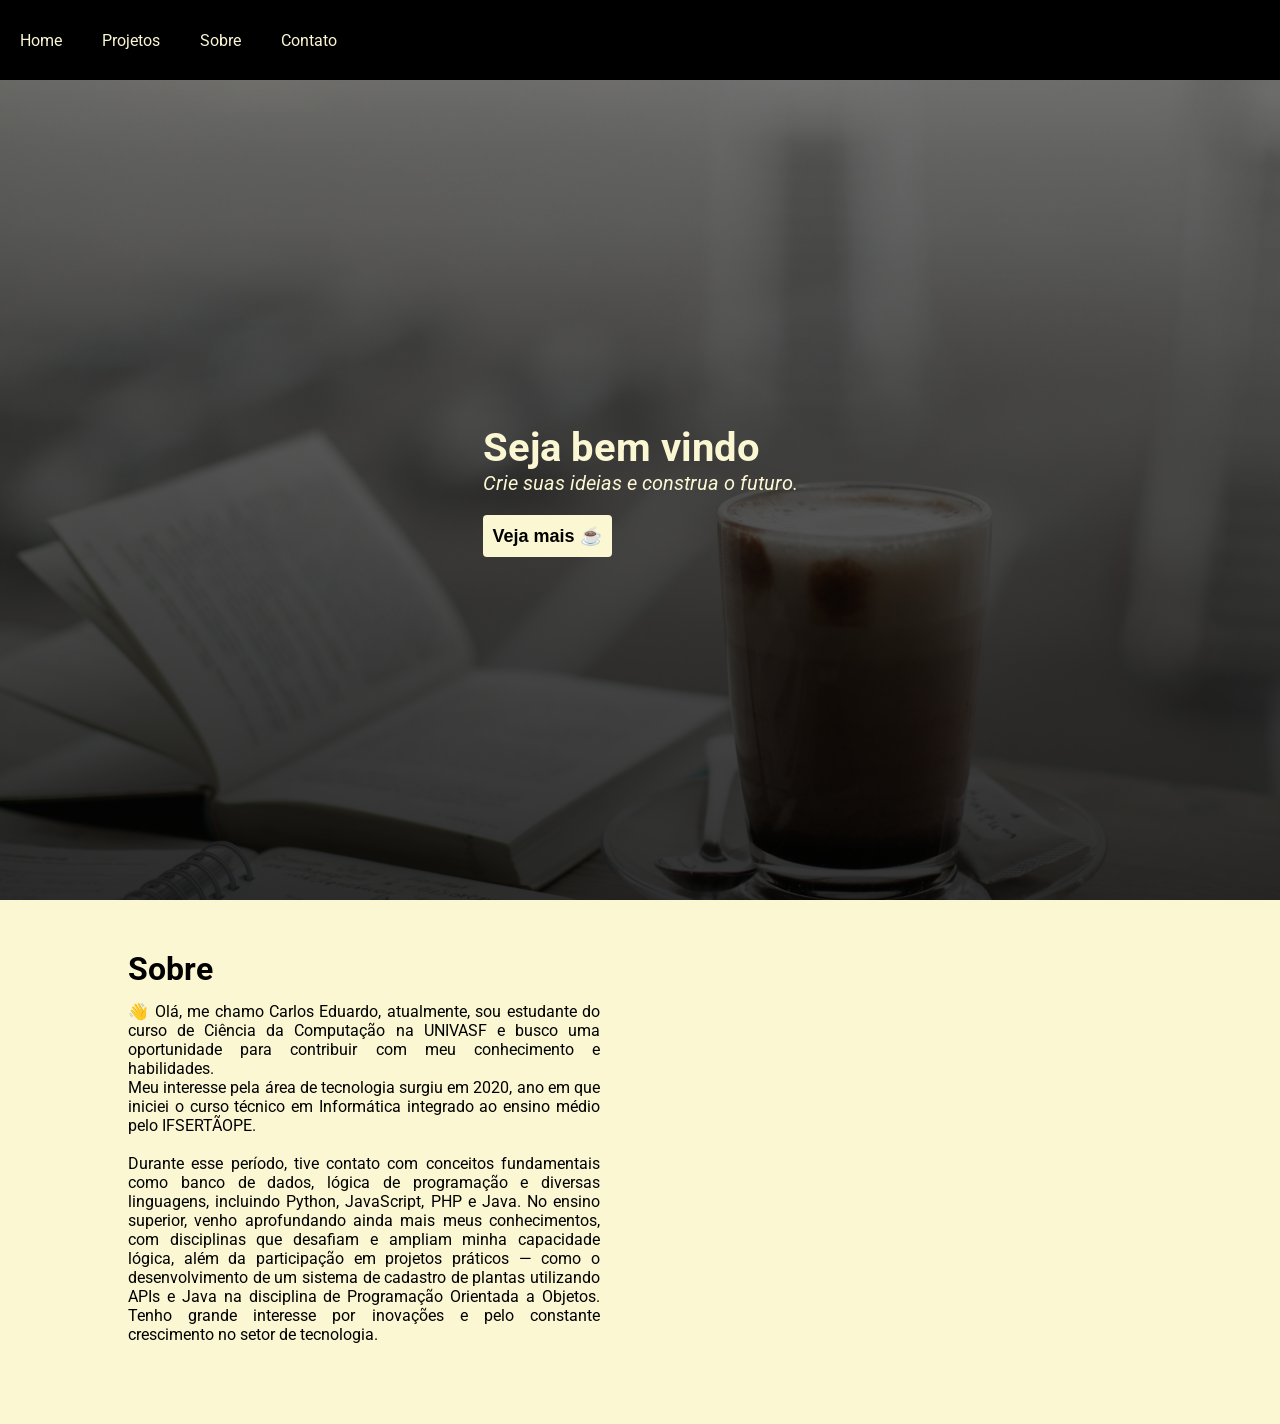
==== html/index.html @ 460fbe4c "Inicializando projeto" ====
<!DOCTYPE html>
<html lang="pt-br">
<head>
    <meta charset="UTF-8">
    <meta name="viewport" content="width=device-width, initial-scale=1.0">

    <link rel="preconnect" href="https://fonts.googleapis.com">
    <link rel="preconnect" href="https://fonts.gstatic.com" crossorigin>
    <link href="https://fonts.googleapis.com/css2?family=Roboto:ital,wght@0,100..900;1,100..900&display=swap" rel="stylesheet">
    <link rel="stylesheet" href="../style/style.css">

    <title>Carlos Eduardo</title>
</head>
<body>
    <!-- HEADER -->
    <nav class="nav">
        <ul class="nav-list">
            <li><a href="">Home</a></li>
            <li><a href="">Projetos</a></li>
            <li><a href="">Sobre</a></li>
            <li><a href="">Contato</a></li>
        </ul>
    </nav>

    <!-- MAIN -->

    <section class="main">
        <div>
            <h1>Seja bem vindo</h1>
            <p>Crie suas ideias e construa o futuro.</p>
        <a href="">
            <button class="button-acess">Veja mais ☕</button>
        </a>
        </div>
    </section>

    <!-- ABOUT -->
     <section class="about">
        <div>
            <h2>Sobre</h2>
            <p>👋 Olá, me chamo Carlos Eduardo, atualmente, sou estudante do curso de Ciência da Computação na UNIVASF e busco uma oportunidade para contribuir com meu conhecimento e habilidades. <br> Meu interesse pela área de tecnologia surgiu em 2020, ano em que iniciei o curso técnico em Informática integrado ao ensino médio pelo IFSERTÃOPE. <br><br> Durante esse período, tive contato com conceitos fundamentais como banco de dados, lógica de programação e diversas linguagens, incluindo Python, JavaScript, PHP e Java. No ensino superior, venho aprofundando ainda mais meus conhecimentos, com disciplinas que desafiam e ampliam minha capacidade lógica, além da participação em projetos práticos — como o desenvolvimento de um sistema de cadastro de plantas utilizando APIs e Java na disciplina de Programação Orientada a Objetos. Tenho grande interesse por inovações e pelo constante crescimento no setor de tecnologia.</p>
        </div>

        <!-- Projetos -->
     </section>

</body>
</html>
---- style/style.css ----
* {
    margin: 0;
    padding: 0;
    outline: 0;
    box-sizing: border-box;
}

body {
    font-family: 'Roboto', sans-serif;
}

/*HEADER*/

.nav {
    background-color: black;
    height: 80px;
    width: 100%;
    display: flex;
    position: sticky;
    top: 0;
    z-index: 9;
}

.nav-list {
    display: flex;
    align-items: center;
    list-style: none;
    margin-right: 20px;
}

.nav-list a {
    text-decoration: none;
    color: #fcf7d3;
    padding: 20px;
}

.nav-list a:hover {
    color: #DDD;
}

/* MAIN */

.main {
    width: 100%;
    height: calc(100vh - 80px);
    background-color: black;
    background-image: linear-gradient(rgba(0, 0, 0, 0.5), rgba(0, 0, 0, 0.8)), url('../img/café.jpg');
    background-size: cover; 
    background-position: center; 
    background-repeat: no-repeat;
    display: flex;
    align-items: center;
    justify-content: center;
}

.main h1 {
    font-size: 40px;
    color: #fcf7d3;
}

.main p {
    font-size: 20px;
    font-style: italic;
    color: #fcf7d3;
}

.button-acess {
    cursor: pointer;
    background-color: #fcf7d3;
    border: 0;
    padding: 10px;
    border-radius: 4px;
    font-size: 18px;
    font-weight: bold;
    margin-top: 20px;
    transition: 0.5s;
}

.main a {
    text-decoration: none;
    color: #181818;
}

.button-acess:hover {
    transform: scale(1.1);
}

/* ABOUT */

.about {
    background-color: #fcf7d3;
    width: 100%;
    padding-left: 10%;
    padding-top: 50px;
    padding-bottom: 80px;
    padding-right: 10%;
    
    display: flex;
    align-items: center;
    justify-content: space-between;
}

.about div {
    max-width: 50%;
    padding-right: 40px;
    text-align: justify;
}

.about div h2 {
    font-size: 32px;
    margin-bottom: 14px;
}
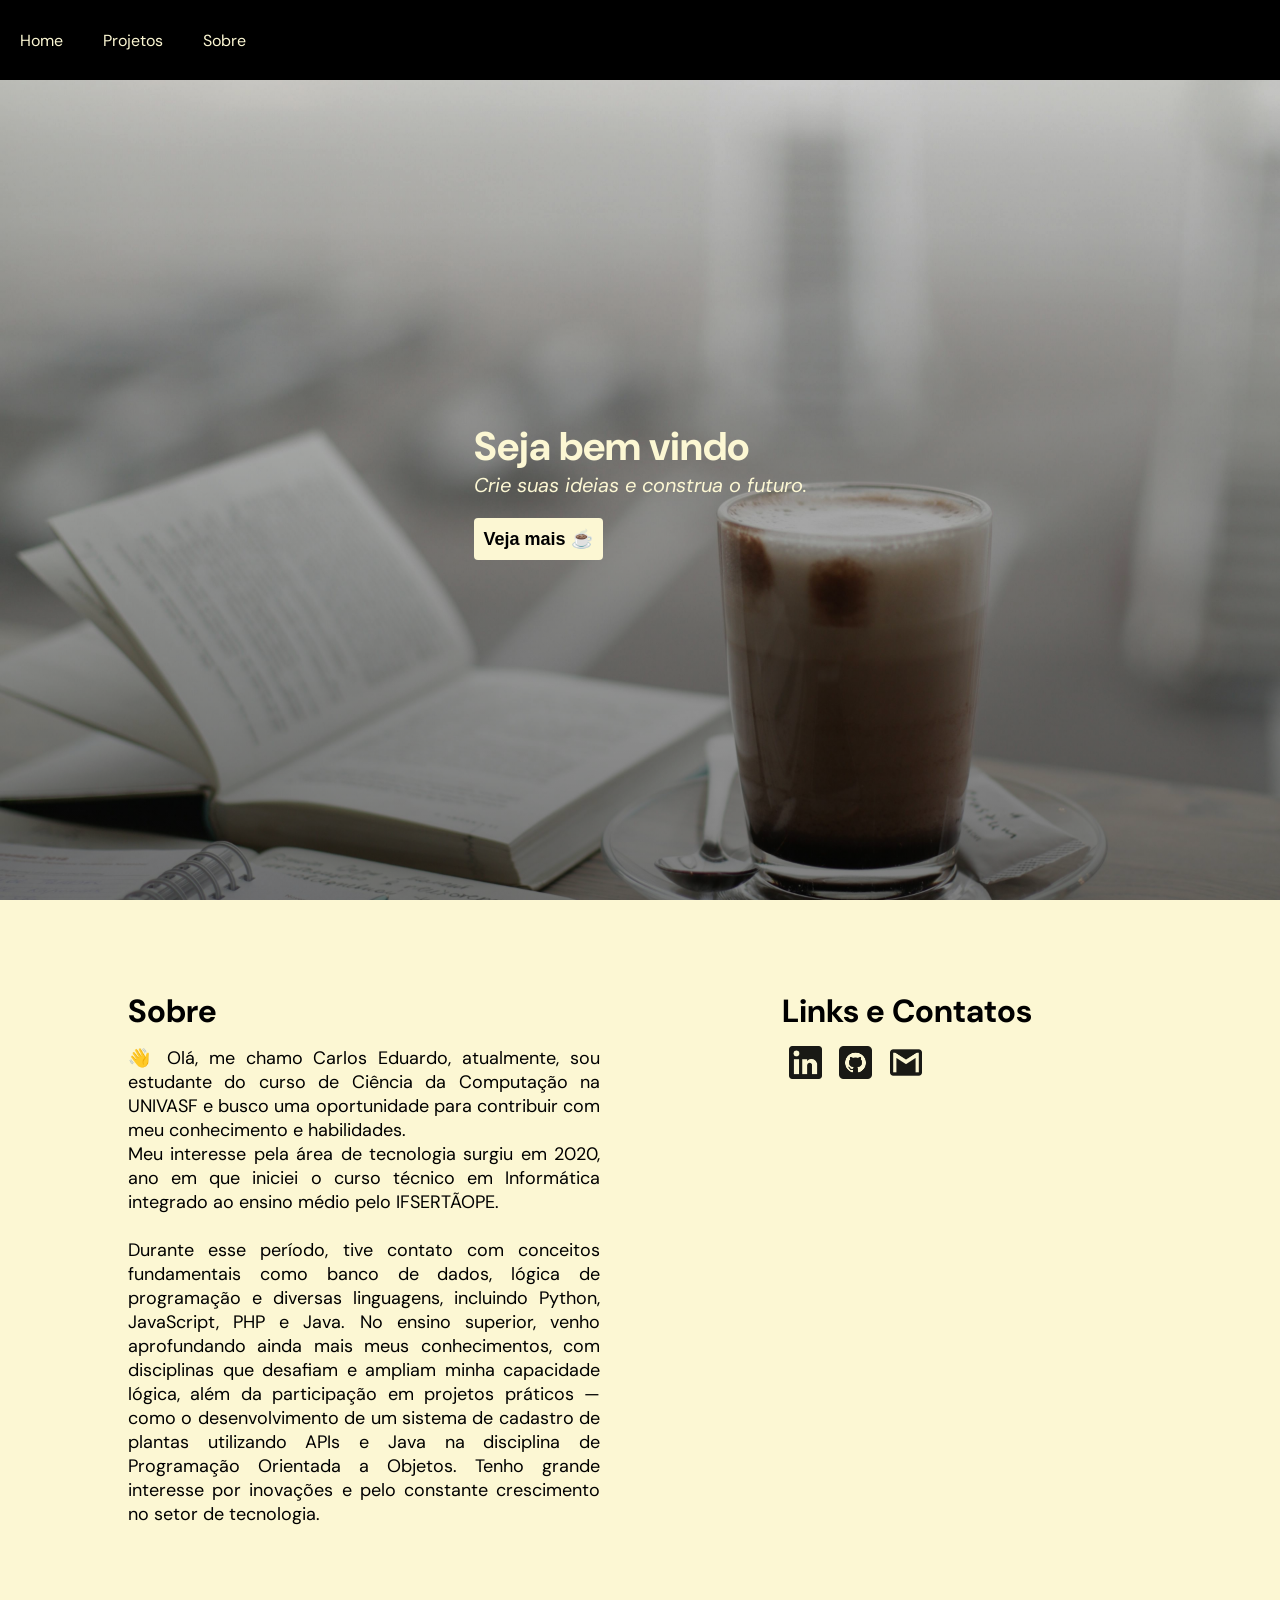
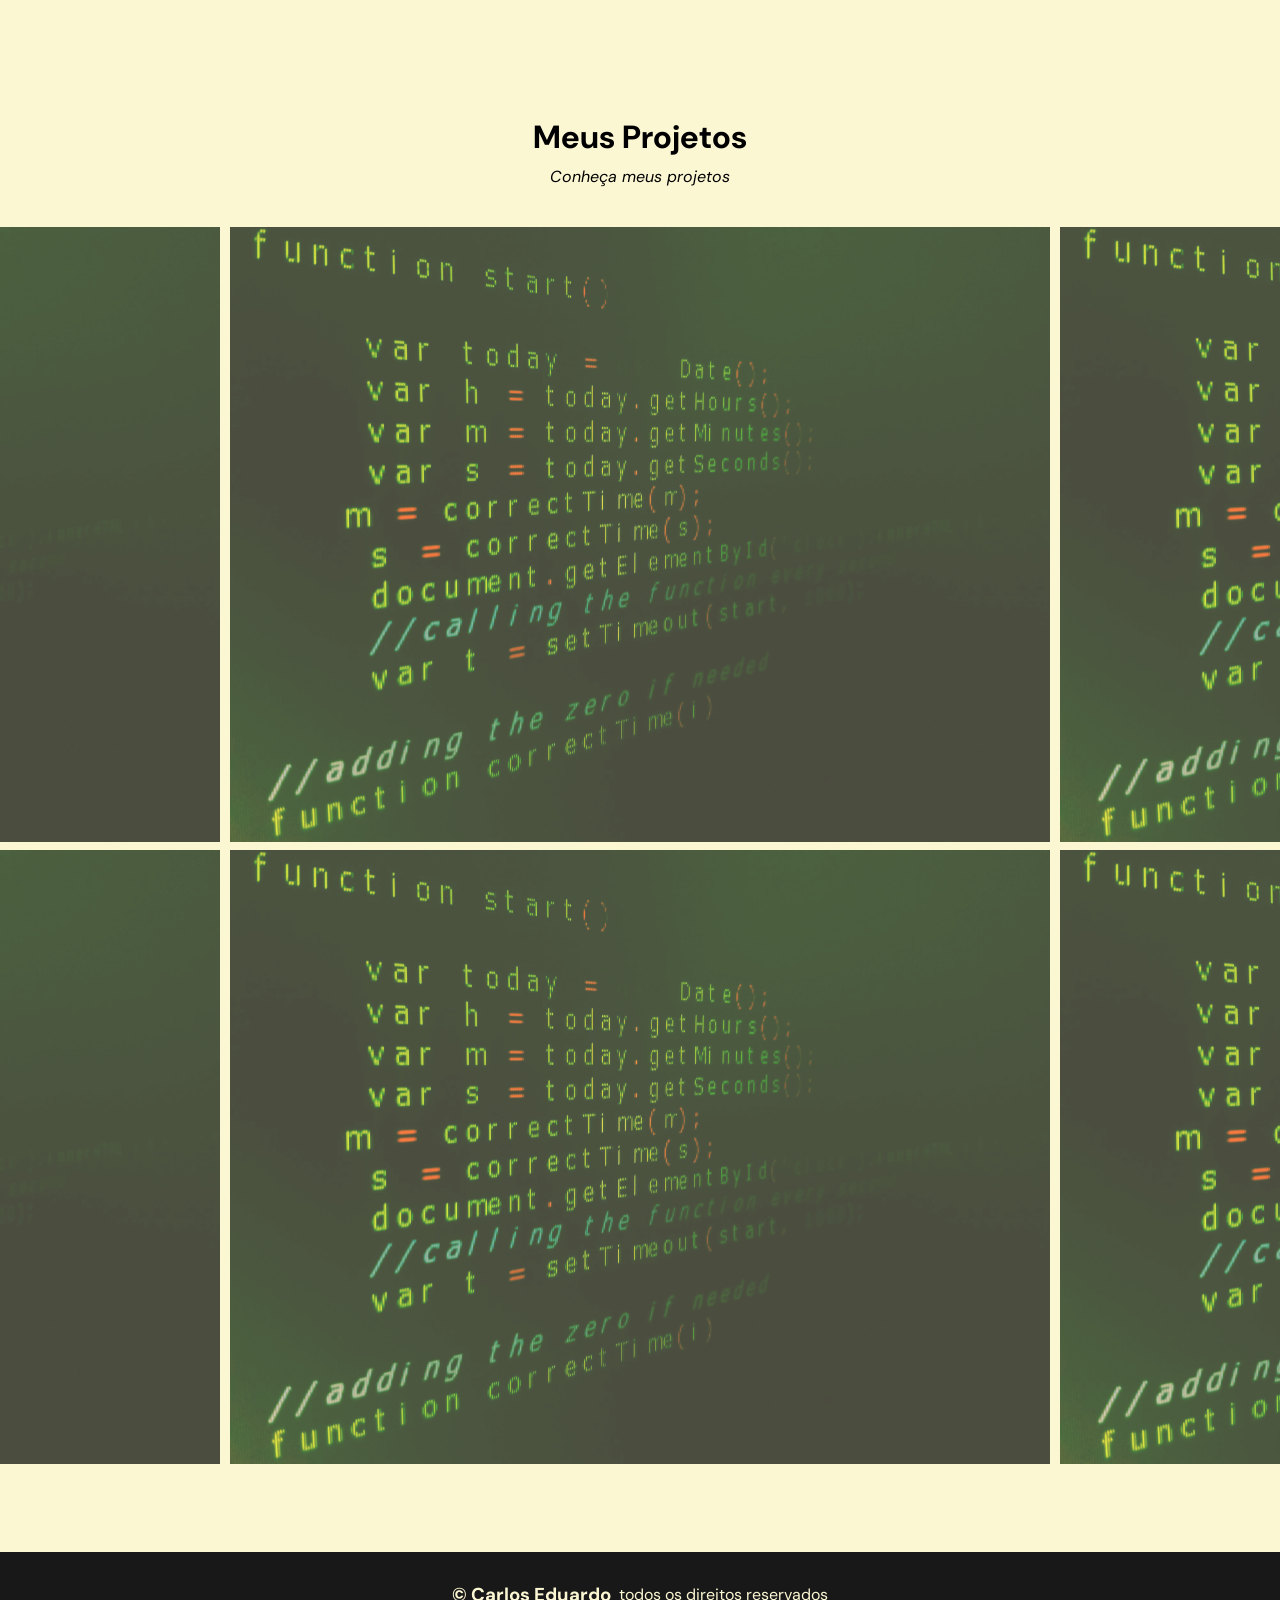
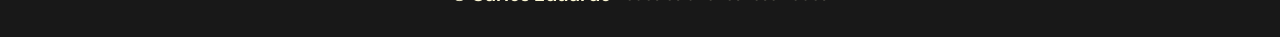
==== commit f3884b51: "fazendo melhorias na estrutura" ====
--- a/html/index.html
+++ b/html/index.html
@@ -6,43 +6,79 @@
 
     <link rel="preconnect" href="https://fonts.googleapis.com">
     <link rel="preconnect" href="https://fonts.gstatic.com" crossorigin>
-    <link href="https://fonts.googleapis.com/css2?family=Roboto:ital,wght@0,100..900;1,100..900&display=swap" rel="stylesheet">
+    <link href="https://fonts.googleapis.com/css2?family=DM+Sans:ital,opsz,wght@0,9..40,100..1000;1,9..40,100..1000&family=Roboto:ital,wght@0,100..900;1,100..900&display=swap" rel="stylesheet">
+
     <link rel="stylesheet" href="../style/style.css">
 
     <title>Carlos Eduardo</title>
+    <link rel="icon" type="image/png" href="../img/favicon2.png">
 </head>
 <body>
     <!-- HEADER -->
     <nav class="nav">
         <ul class="nav-list">
-            <li><a href="">Home</a></li>
-            <li><a href="">Projetos</a></li>
-            <li><a href="">Sobre</a></li>
-            <li><a href="">Contato</a></li>
+            <li><a href="#home">Home</a></li>
+            <li><a href="#projects">Projetos</a></li>
+            <li><a href="#about">Sobre</a></li>
         </ul>
     </nav>
 
     <!-- MAIN -->
 
-    <section class="main">
+    <section id="home" class="main">
         <div>
             <h1>Seja bem vindo</h1>
             <p>Crie suas ideias e construa o futuro.</p>
-        <a href="">
+        <a href="#projects">
             <button class="button-acess">Veja mais ☕</button>
         </a>
         </div>
     </section>
 
     <!-- ABOUT -->
-     <section class="about">
+     <section id="about" class="container-about">
         <div>
             <h2>Sobre</h2>
             <p>👋 Olá, me chamo Carlos Eduardo, atualmente, sou estudante do curso de Ciência da Computação na UNIVASF e busco uma oportunidade para contribuir com meu conhecimento e habilidades. <br> Meu interesse pela área de tecnologia surgiu em 2020, ano em que iniciei o curso técnico em Informática integrado ao ensino médio pelo IFSERTÃOPE. <br><br> Durante esse período, tive contato com conceitos fundamentais como banco de dados, lógica de programação e diversas linguagens, incluindo Python, JavaScript, PHP e Java. No ensino superior, venho aprofundando ainda mais meus conhecimentos, com disciplinas que desafiam e ampliam minha capacidade lógica, além da participação em projetos práticos — como o desenvolvimento de um sistema de cadastro de plantas utilizando APIs e Java na disciplina de Programação Orientada a Objetos. Tenho grande interesse por inovações e pelo constante crescimento no setor de tecnologia.</p>
         </div>
 
-        <!-- Projetos -->
+        <div class="links">
+            <h2>Links e Contatos</h2>
+            
+            <a href="https://www.linkedin.com/in/carlos-eduardo-a1b547330/" target="_blank"><img src="../img/linkedin-logo.png" alt="linkedin-logo"></a>
+            <a href="https://github.com/Eduardo4456" target="_blank"><img src="../img/github.png" alt="github-logo"></a>
+            <a href="mailto:eduardosantn12123@gmail.com" target="_blank"><img src="../img/gmail-logo.png" alt="gmail-logo"></a>
+        </div>
+
      </section>
+
+     <!-- PROJECTS -->
+
+        <section id="projects" class="projects">
+            <h2>Meus Projetos</h2>
+            <p>Conheça meus projetos</p>
+
+            <div class="project-list">
+                <img src="../img/codigo2.jpg" alt="Projeto 1">
+                <img src="../img/codigo2.jpg" alt="Projeto 2">
+                <img src="../img/codigo2.jpg" alt="Projeto 3">
+            </div>
+
+            <div class="project-list">
+                <img src="../img/codigo2.jpg" alt="Projeto 4">
+                <img src="../img/codigo2.jpg" alt="Projeto 5">
+                <img src="../img/codigo2.jpg" alt="Projeto 6">
+            </div>
+        </section>
+
+        <!-- RODAPE -->
+
+        <footer>
+            <h3>
+                <a href="https://www.linkedin.com/in/carlos-eduardo-a1b547330/" target="_blank">&#169; Carlos Eduardo</a>
+            </h3>
+            <p>todos os direitos reservados</p>
+        </footer>
 
 </body>
 </html>
--- a/style/style.css
+++ b/style/style.css
@@ -6,7 +6,16 @@
 }
 
 body {
-    font-family: 'Roboto', sans-serif;
+    background-color: #fcf7d3;;
+    font-family: "DM Sans", sans-serif;
+}
+
+html {
+    scroll-behavior: smooth;
+}
+
+section {
+    scroll-margin-top: 80px;
 }
 
 /*HEADER*/
@@ -44,7 +53,8 @@
     width: 100%;
     height: calc(100vh - 80px);
     background-color: black;
-    background-image: linear-gradient(rgba(0, 0, 0, 0.5), rgba(0, 0, 0, 0.8)), url('../img/café.jpg');
+    background-image: linear-gradient(rgba(0, 0, 0, 0.1), rgba(0, 0, 0, 0.5)), url('../img/café.jpg');
+    /* background-image: url('../img/café.jpg'); */
     background-size: cover; 
     background-position: center; 
     background-repeat: no-repeat;
@@ -87,26 +97,122 @@
 
 /* ABOUT */
 
-.about {
-    background-color: #fcf7d3;
+.container-about {
     width: 100%;
     padding-left: 10%;
-    padding-top: 50px;
+    padding-top: 7%;
+    padding-bottom: 6%;
+    padding-right: 10%;
+    
+    align-items: flex-start;
+    gap: 40px;
+    display: flex;
+    flex: 1;
+}
+
+.container-about div {
+    max-width: 50%;
+    padding-right: 40px;
+    text-align: justify;
+}
+
+.container-about div h2 {
+    font-size: 32px;
+    margin-bottom: 14px;
+}
+
+.container-about div p {
+    font-size: 18px;
+    margin-bottom: 14px;
+}
+
+.links {
+    width: 100%;
+    padding-left: 10%;
     padding-bottom: 80px;
     padding-right: 10%;
     
-    display: flex;
-    align-items: center;
-    justify-content: space-between;
-}
-
-.about div {
-    max-width: 50%;
-    padding-right: 40px;
-    text-align: justify;
-}
-
-.about div h2 {
+    align-items: center;
+    flex: 2;
+}
+
+.links a {
+    text-decoration: none;
+    color: #181818;
+    padding: 5px;
+}
+
+.links img:hover {
+    opacity: 0.5;
+    transition: 0.8s;
+}
+
+.links img {
+    width: 10%;
+    margin-left: 0.5%;
+    margin-right: 0.5%;
+    opacity: 0.9;
+}
+
+/* PROJECTS */
+
+.projects {
+    width: 100%;
+    display: flex;
+    flex-direction: column;
+    align-items: center;
+    justify-content: center;
+    padding: 80px 0;
+}
+
+.projects h2 {
     font-size: 32px;
-    margin-bottom: 14px;
+    margin-bottom: 8px;
+    margin-top: 20px;
+}
+
+.projects p {
+    margin-bottom: 40px;
+    font-style: italic;
+}
+
+.projects img {
+    width: 80%;
+    margin-left: 0.5%;
+    margin-right: 0.5%;
+    opacity: 0.7;
+}
+
+.project-list {
+    width: 80%;
+    margin-bottom: 8px;
+    display: flex;
+    justify-content: center;
+    align-items: center;
+}
+
+.projects img:hover {
+    opacity: 1;
+    transition: 0.9s;
+}
+
+/* RODAPE */
+
+footer {
+    width: 100%;
+    background-color: #181818;
+    padding: 30px 0;
+    display: flex;
+    align-items: center;
+    justify-content: center;
+    color: #fcf7d3;
+}
+
+footer a {
+    text-decoration: none;
+    color: #fcf7d3;
+}
+
+footer p {
+    margin-left: 8px;
 }
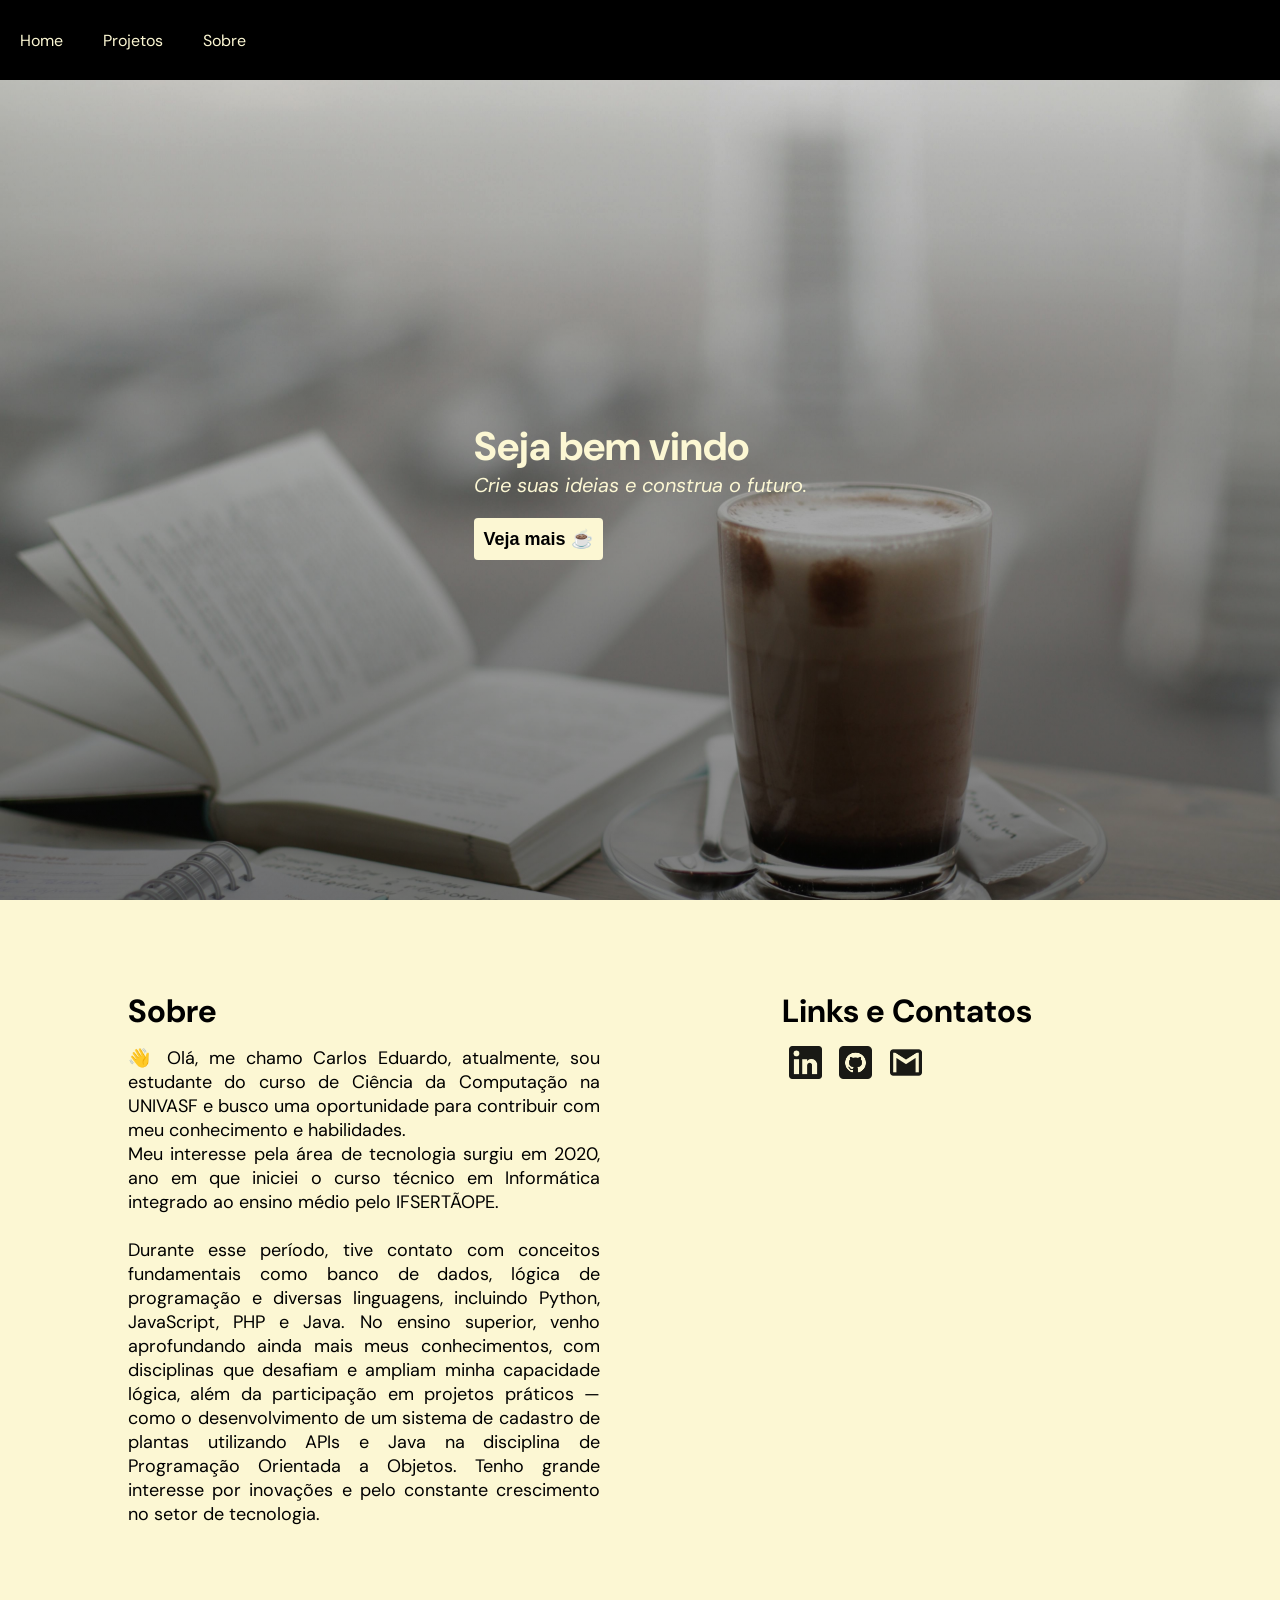
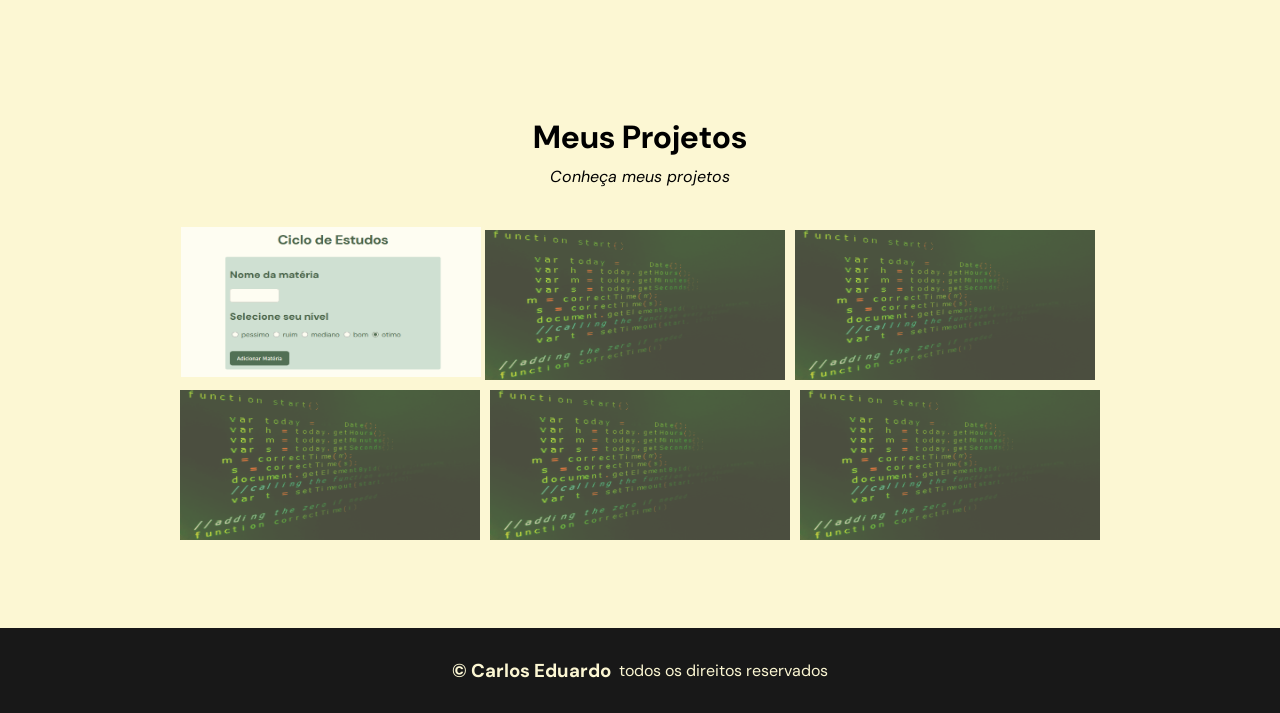
==== commit 7570d935: "melhorando resposividade e adicionando projeto." ====
--- a/html/index.html
+++ b/html/index.html
@@ -59,7 +59,7 @@
             <p>Conheça meus projetos</p>
 
             <div class="project-list">
-                <img src="../img/codigo2.jpg" alt="Projeto 1">
+                <a href="https://cicloestudos.netlify.app/" target="_blank"><img src="../img/ciclo.png" alt="Projeto ciclo"></a>
                 <img src="../img/codigo2.jpg" alt="Projeto 2">
                 <img src="../img/codigo2.jpg" alt="Projeto 3">
             </div>
--- a/style/style.css
+++ b/style/style.css
@@ -177,7 +177,8 @@
 }
 
 .projects img {
-    width: 80%;
+    width: 300px;
+    height: 150px;
     margin-left: 0.5%;
     margin-right: 0.5%;
     opacity: 0.7;
@@ -215,4 +216,137 @@
 
 footer p {
     margin-left: 8px;
+}
+
+/* RESPOSIVIDADE */
+
+@media (max-width: 1100px) {
+    .main h1 {
+        font-size: 45px;
+    }
+
+    .main p {
+        font-size: 18px;
+    }
+
+    .main {
+        background-size: cover;
+    }
+
+    .container-about {
+        flex-direction: column;
+        padding-top: 10%;
+        padding-left: 10%;
+        padding-right: 0;
+        padding-bottom: 0;
+        align-items: center;
+         
+    }
+
+    .container-about div {
+        max-width: 80%;
+    }
+
+    .container-about div h2 {
+        font-size: 22px;
+        text-align: center;
+    }
+
+    .container-about div p {
+        font-size: 11px;
+    }
+
+    .links {
+        padding-top: 0;
+        padding-right: 0;
+        padding-bottom: 10%;
+    }
+
+    .links h2 {
+        font-size: 22px;
+    }
+     
+    .links a {
+        padding-left: 20%;
+        
+    }
+}
+
+@media (max-width: 412px) {
+    .nav {
+        height: 70px;
+    }
+
+    .nav a{
+        font-size: 16px;
+    }
+
+    .main  {
+        height: calc(45vh - 80px);
+    }
+
+    .main h1 {
+        font-size: 22px;
+    }
+
+    .main p {
+        font-size: 15px;
+    }
+
+    .button-acess {
+        font-size: 14px;
+        justify-content: center;
+    }
+
+    .links {
+        width: 100%;
+        padding-left: 0;
+        padding-bottom: 0;
+        padding-right: 0;
+        
+        align-items: center;
+        flex: 2;
+    }
+
+    .links a {
+        text-decoration: none;
+        color: #181818;
+        padding: 0;
+        display: flex;
+        justify-content: center;
+        padding: 3px 2px;
+    }
+
+    .links img:hover {
+        opacity: 0.5;
+        transition: 0.8s;
+    }
+
+    .links img {
+        width: 10%;
+        margin-left: 0.5%;
+        margin-right: 0.5%;
+        opacity: 0.9;
+    }
+
+    .projects {
+        padding: 20px;
+    }
+
+    .projects h2 {
+        font-size: 22px;
+    }
+
+    .projects p {
+        font-size: 11px;
+    }
+
+    .projects img {
+        width: 100px;
+        height: 80px;
+    }
+
+    footer h3{
+        font-size: 16px;
+    }
 }
